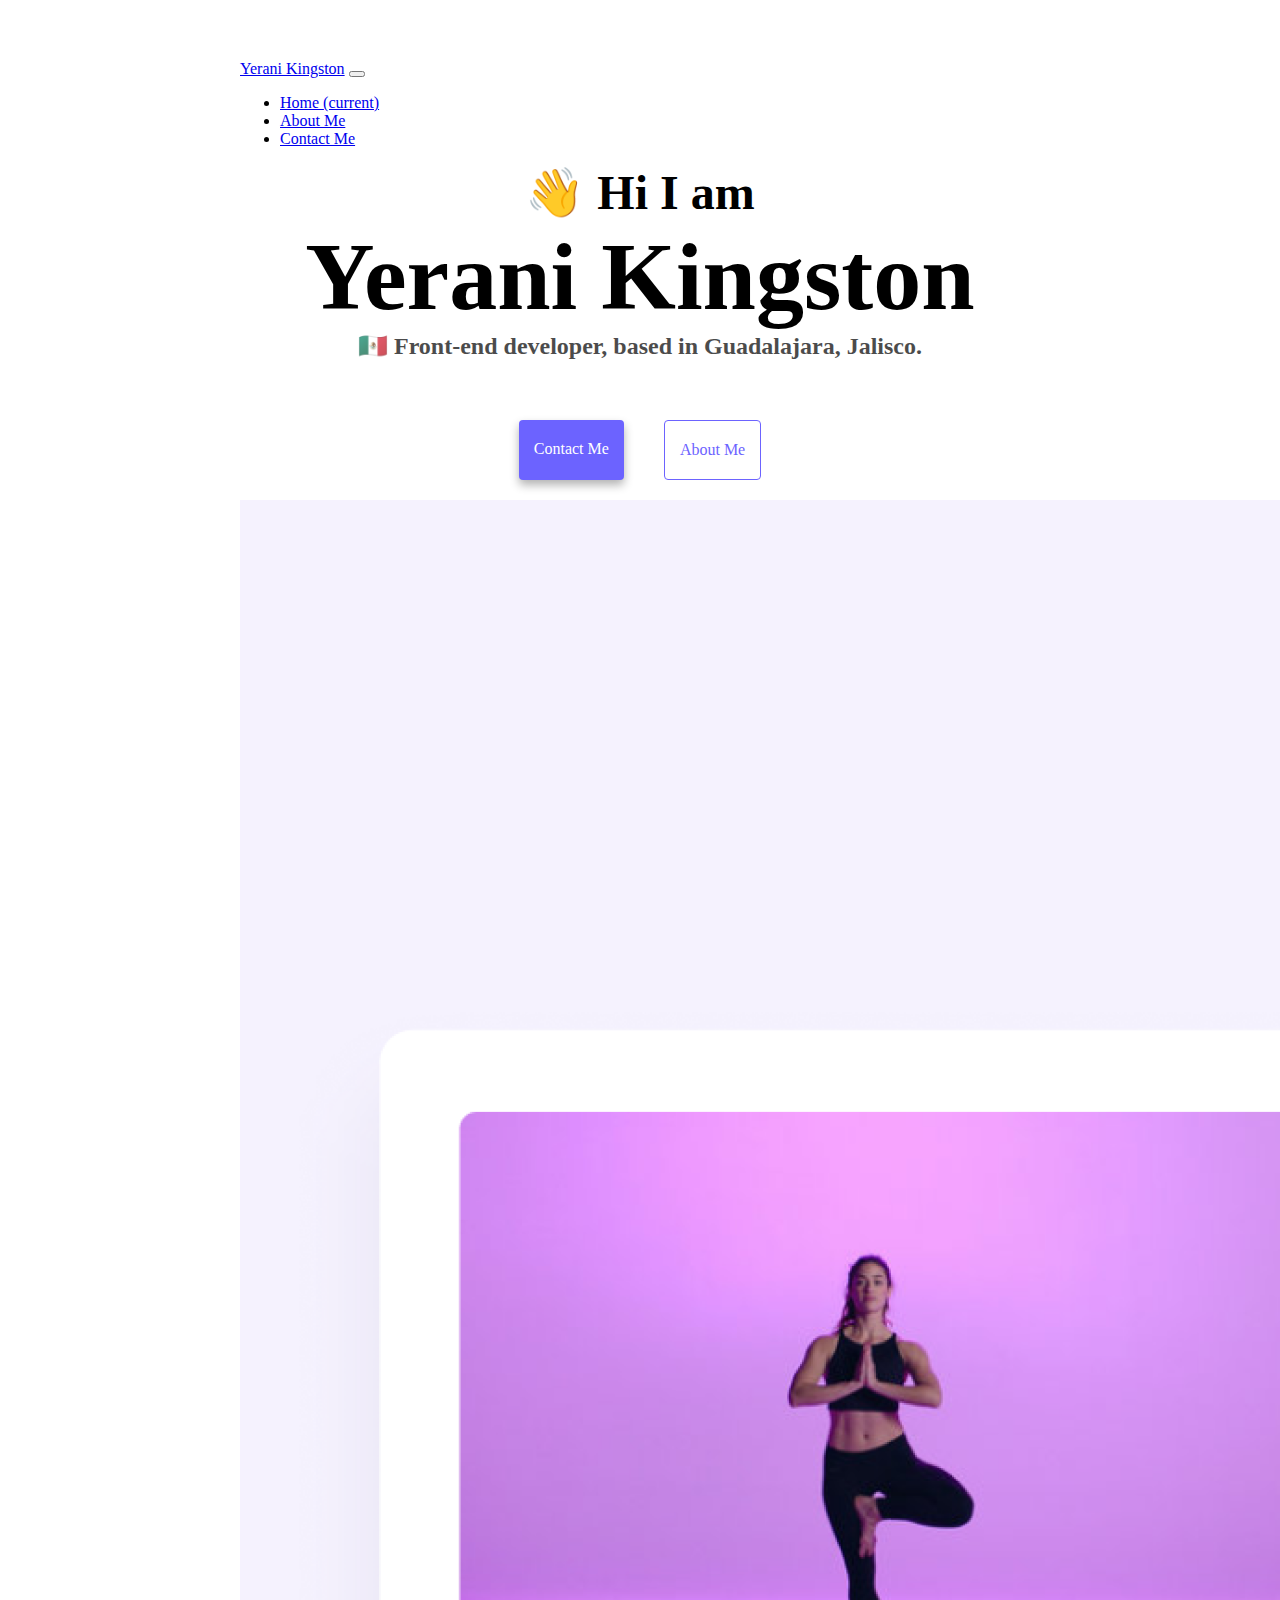
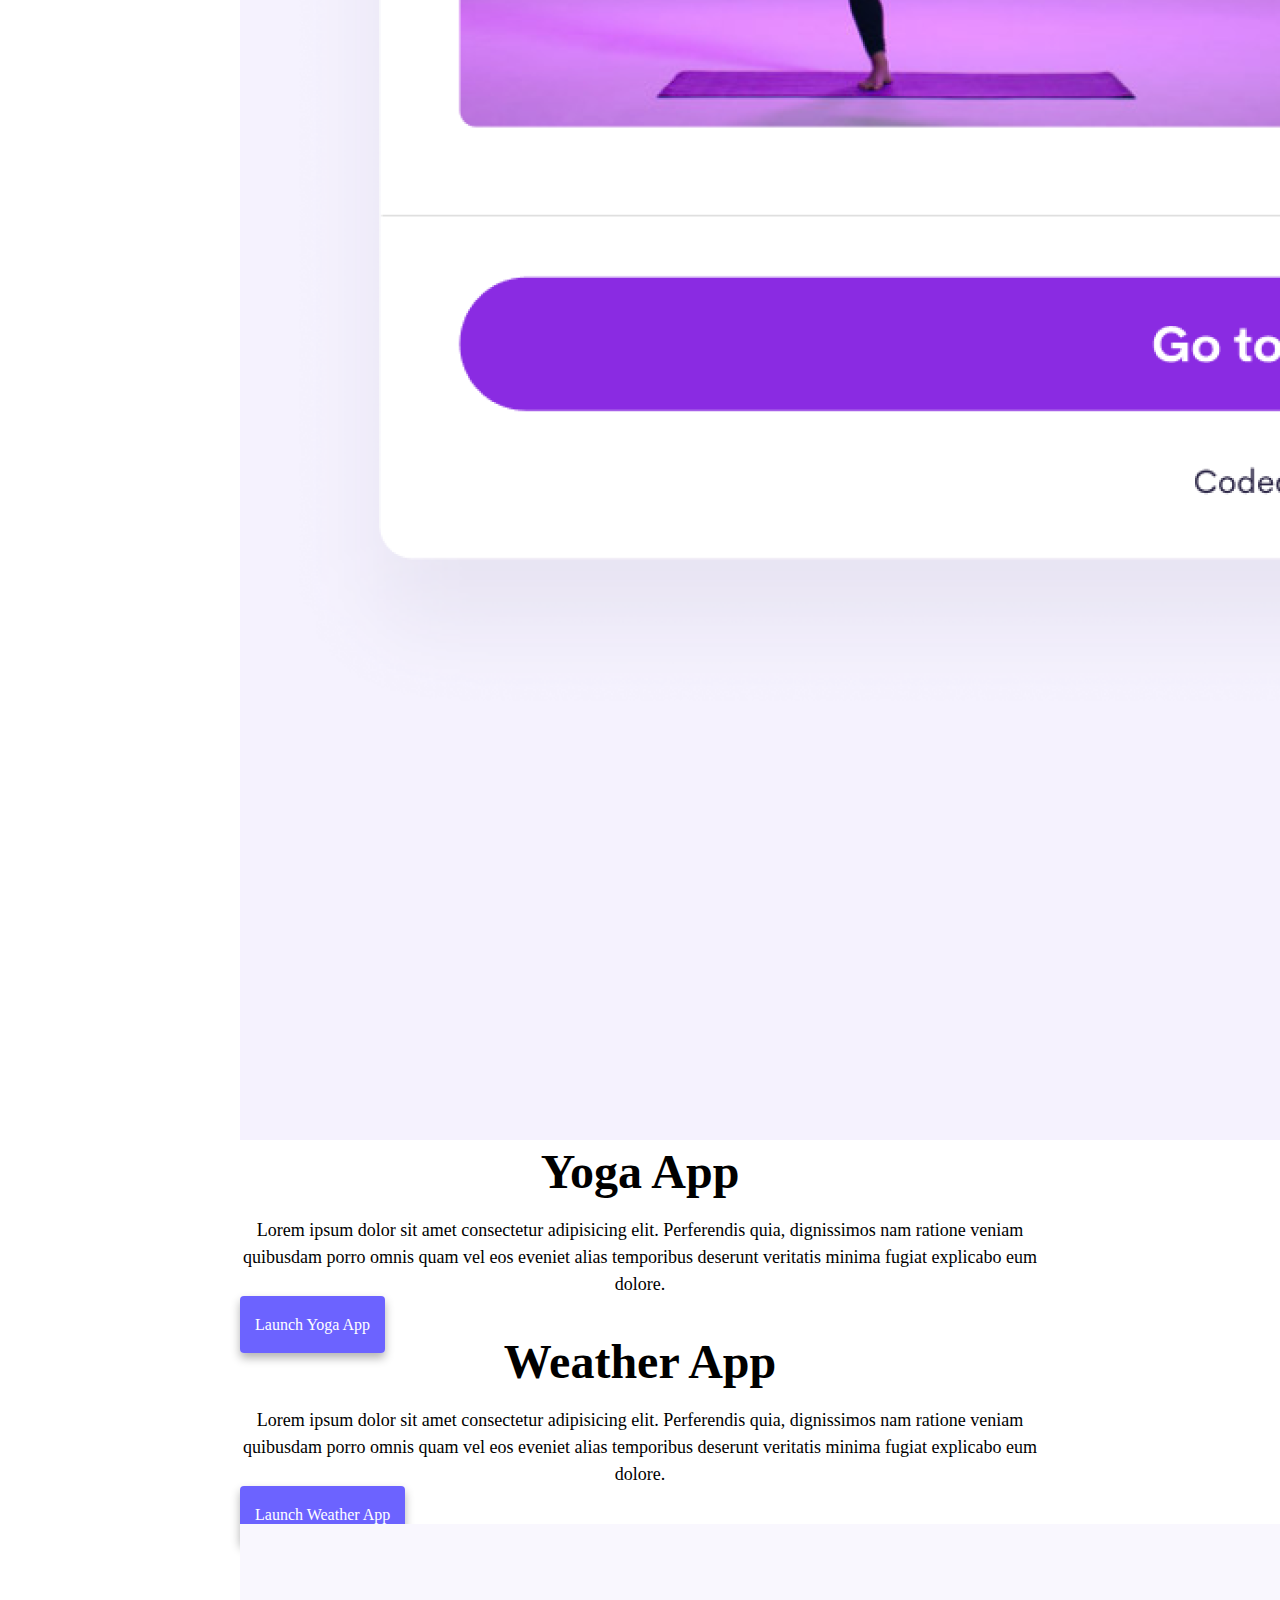
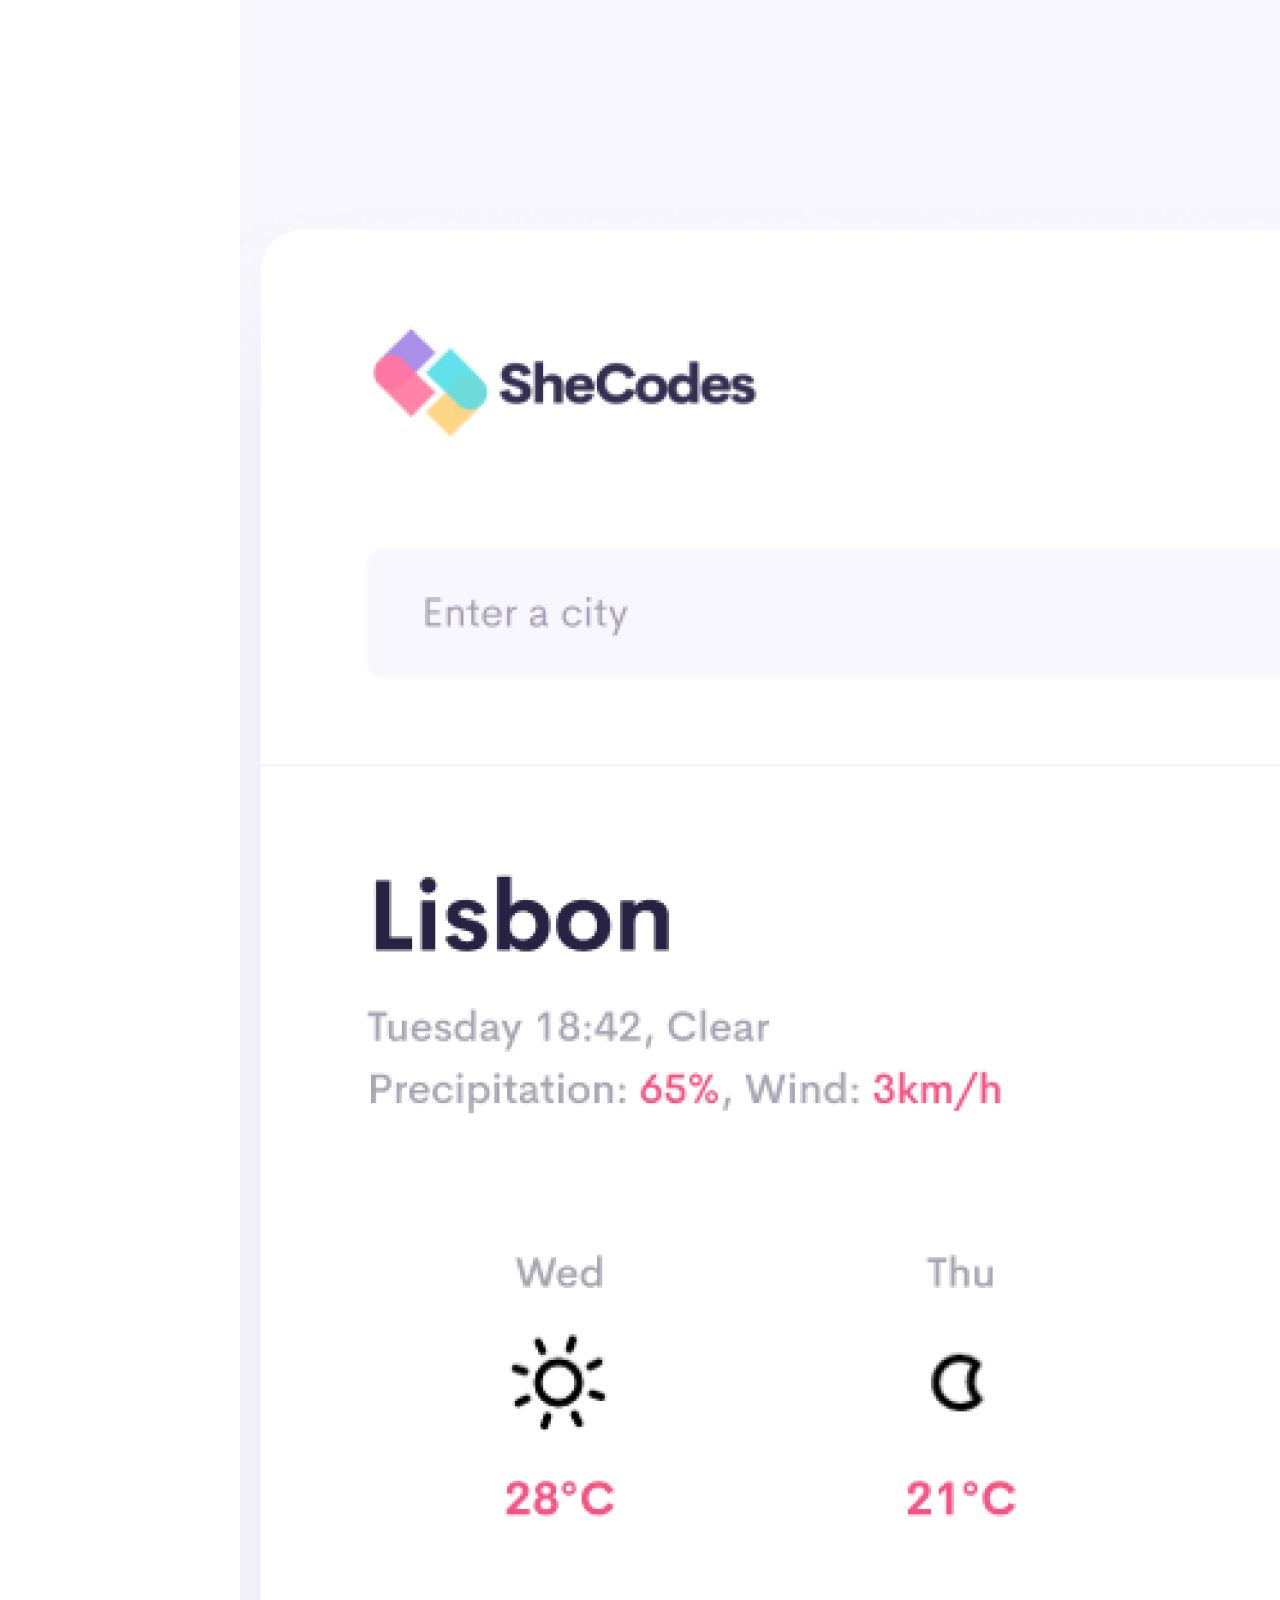
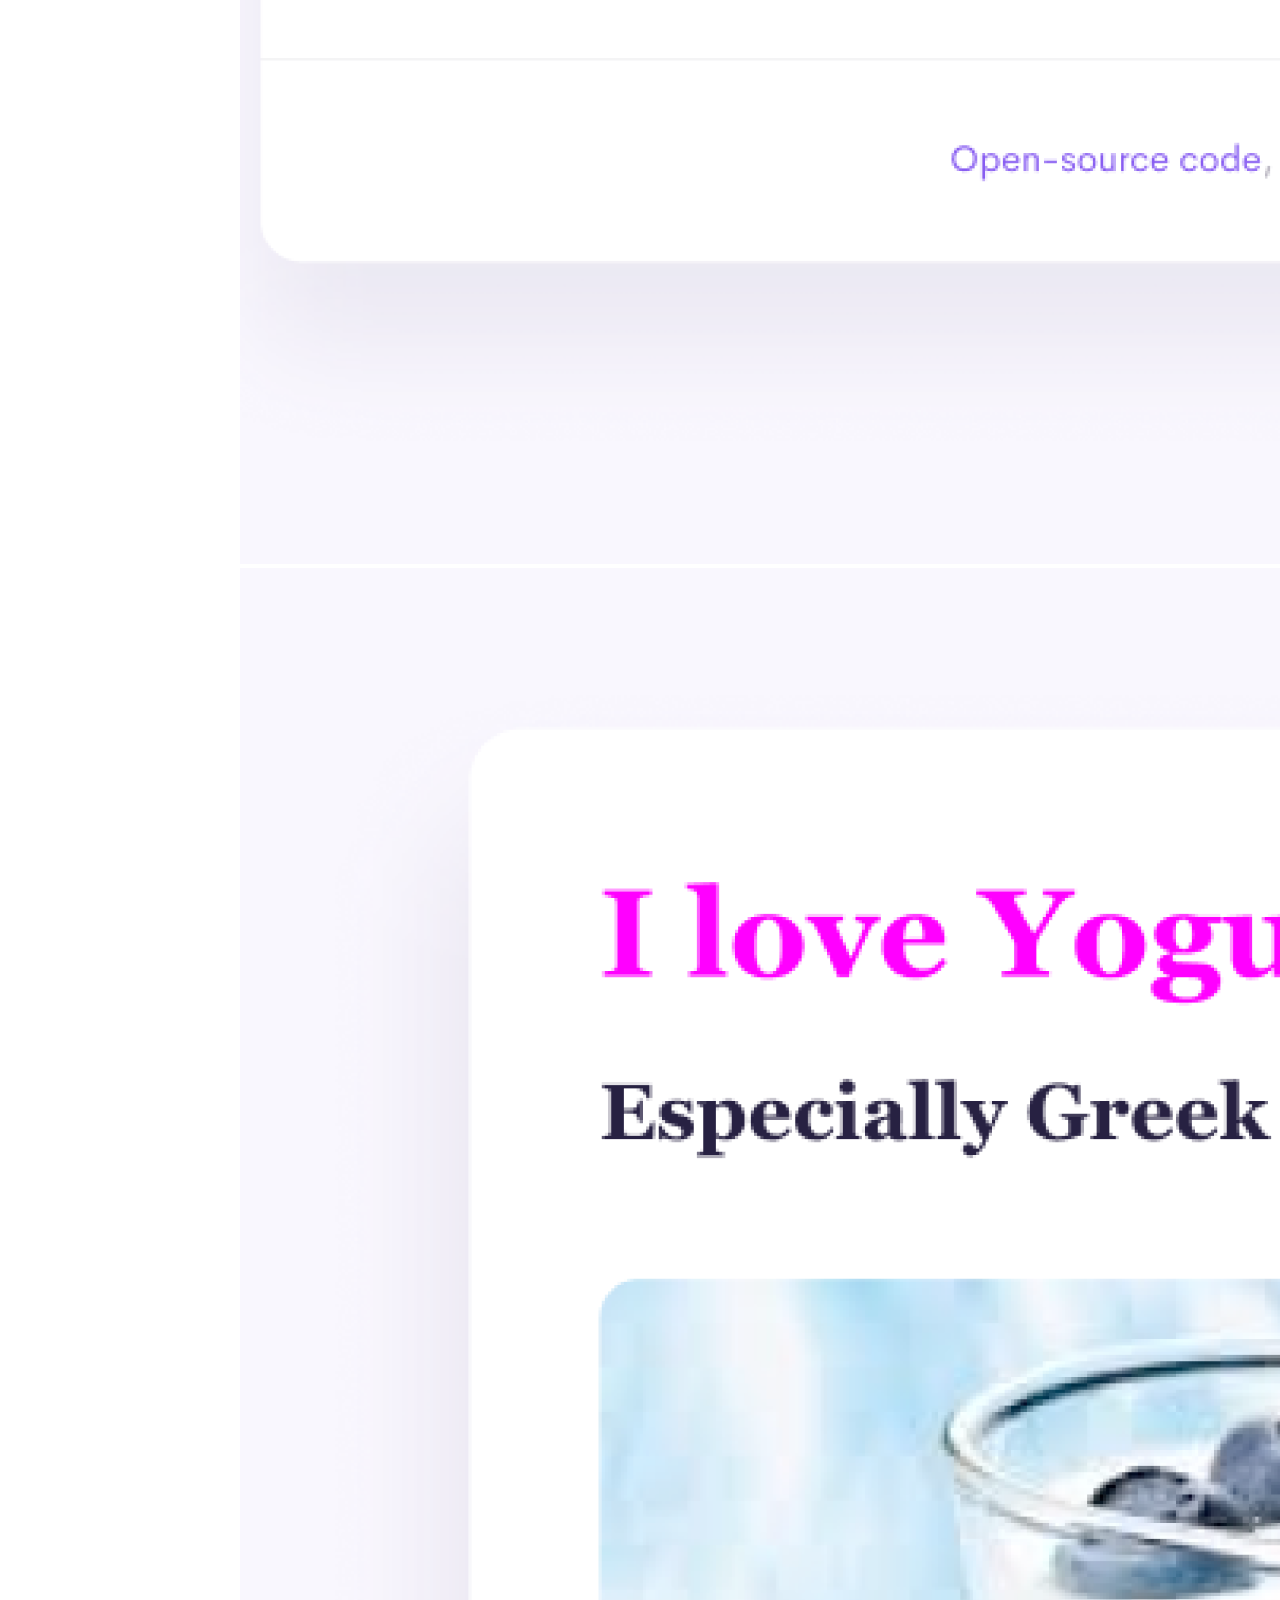
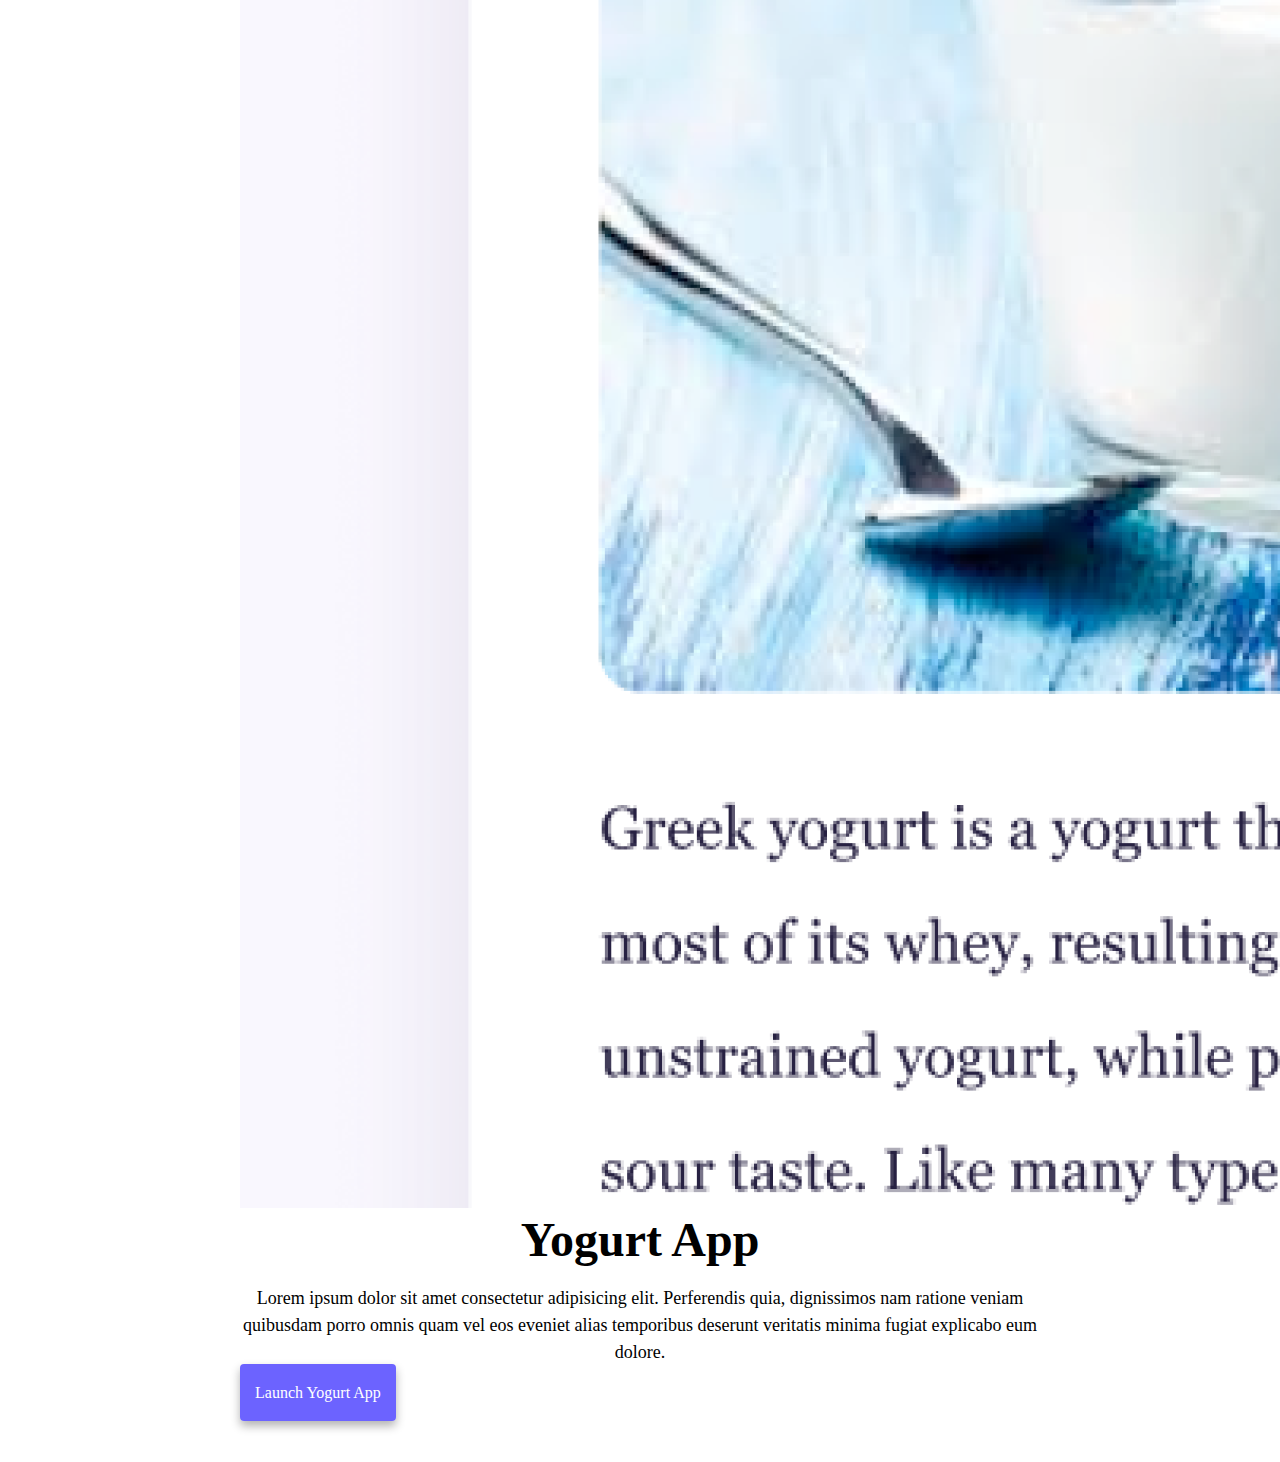
==== index.html @ 47bbabb2 "project setup" ====
<!DOCTYPE html>
<html lang="en">
  <head>
    <meta charset="UTF-8" />
    <meta http-equiv="X-UA-Compatible" content="IE=edge" />
    <meta name="viewport" content="width=device-width, initial-scale=1.0" />
    <title>Yerani Kingston</title>
    <link
      rel="stylesheet"
      href="https://cdn.jsdelivr.net/npm/bootstrap@4.1.3/dist/css/bootstrap.min.css"
      integrity="sha384-MCw98/SFnGE8fJT3GXwEOngsV7Zt27NXFoaoApmYm81iuXoPkFOJwJ8ERdknLPMO"
      crossorigin="anonymous"
    />
    <script
      src="https://code.jquery.com/jquery-3.3.1.slim.min.js"
      integrity="sha384-q8i/X+965DzO0rT7abK41JStQIAqVgRVzpbzo5smXKp4YfRvH+8abtTE1Pi6jizo"
      crossorigin="anonymous"
    ></script>
    <script
      src="https://cdn.jsdelivr.net/npm/popper.js@1.14.3/dist/umd/popper.min.js"
      integrity="sha384-ZMP7rVo3mIykV+2+9J3UJ46jBk0WLaUAdn689aCwoqbBJiSnjAK/l8WvCWPIPm49"
      crossorigin="anonymous"
    ></script>
    <script
      src="https://cdn.jsdelivr.net/npm/bootstrap@4.1.3/dist/js/bootstrap.min.js"
      integrity="sha384-ChfqqxuZUCnJSK3+MXmPNIyE6ZbWh2IMqE241rYiqJxyMiZ6OW/JmZQ5stwEULTy"
      crossorigin="anonymous"
    ></script>
    <link rel="stylesheet" href="style.css" />
  </head>
  <body>
    <nav
      class="navbar navbar-expand-lg navbar-light bg-light fixed-top p-8 mb-5"
    >
      <a class="navbar-brand" href="#">Yerani Kingston</a>
      <button
        class="navbar-toggler"
        type="button"
        data-toggle="collapse"
        data-target="#navbarNav"
        aria-controls="navbarNav"
        aria-expanded="false"
        aria-label="Toggle navigation"
      >
        <span class="navbar-toggler-icon"></span>
      </button>
      <div class="collapse navbar-collapse" id="navbarNav">
        <ul class="navbar-nav">
          <li class="nav-item active">
            <a class="nav-link" href="#"
              >Home <span class="sr-only">(current)</span></a
            >
          </li>
          <li class="nav-item">
            <a class="nav-link" href="about.html">About Me</a>
          </li>
          <li class="nav-item">
            <a class="nav-link" href="about.html#contact">Contact Me</a>
          </li>
        </ul>
      </div>
    </nav>

    <h2 class="text-center">👋 Hi I am</h2>
    <h1 class="text-center">Yerani Kingston</h1>
    <h3 class="text-center">
      🇲🇽 Front-end developer, based in Guadalajara, Jalisco.
    </h3>
    <div class="navigation-links mb-5">
      <a href="about.html#contact" class="contact-link">Contact me</a>
      <a href="about.html" class="about-link">About me</a>
    </div>
    <div class="container">
      <div class="row">
        <div class="col-sm-6">
          <img src="images/yoga.png" class="img-fluid rounded" />
        </div>
        <div class="col-sm-6">
          <h2 class="text-left">Yoga App</h2>
          <p class="text-left">
            Lorem ipsum dolor sit amet consectetur adipisicing elit. Perferendis
            quia, dignissimos nam ratione veniam quibusdam porro omnis quam vel
            eos eveniet alias temporibus deserunt veritatis minima fugiat
            explicabo eum dolore.
          </p>
          <div class="mt-5">
            <a href="#" class="primary-link">Launch Yoga App</a>
          </div>
        </div>
      </div>
    </div>
    <div class="row mt-5">
      <div class="col-sm-6">
        <h2 class="text-left">Weather App</h2>
        <p class="text-left">
          Lorem ipsum dolor sit amet consectetur adipisicing elit. Perferendis
          quia, dignissimos nam ratione veniam quibusdam porro omnis quam vel
          eos eveniet alias temporibus deserunt veritatis minima fugiat
          explicabo eum dolore.
        </p>
        <div class="mt-5">
          <a href="#" class="primary-link">Launch Weather App</a>
        </div>
      </div>
      <div class="col-sm-6">
        <img src="images/weather.png" class="img-fluid rounded" />
      </div>
    </div>
    <div class="row mt-5">
      <div class="col-sm-6">
        <img src="images/yogurt.png" class="img-fluid rounded" />
      </div>
      <div class="col-sm-6">
        <h2 class="text-left">Yogurt App</h2>
        <p class="text-left">
          Lorem ipsum dolor sit amet consectetur adipisicing elit. Perferendis
          quia, dignissimos nam ratione veniam quibusdam porro omnis quam vel
          eos eveniet alias temporibus deserunt veritatis minima fugiat
          explicabo eum dolore.
        </p>
        <div class="mt-5">
          <a href="#" class="primary-link">Launch Yogurt App</a>
        </div>
      </div>
    </div>
  </body>
</html>
---- style.css ----
:root {
  --primary-color: #6c63ff;
  --secondary-color: #f5f2fe;
  --box-shadow: 0 5px 10px rgba(0, 0, 0, 0.3);
}

h1,
h2,
h3 {
  text-align: center;
  margin: 0;
}

h1 {
  font-size: 96px;
}

h2 {
  font-size: 48px;
}

h3 {
  font-size: 24px;
  opacity: 0.7;
}

p {
  border-radius: 4px;
  font-size: 18px;
  line-height: 1.5;
  text-align: center;
}
body {
  margin: 60px auto;
  max-width: 800px;
}

.navigation-links {
  display: flex;
  margin-top: 40px;
  justify-content: center;
}

.navigation-links a {
  margin: 20px;
  border-radius: 4px;
  padding: 20px 15px;
  text-decoration: none;
  text-transform: capitalize;
}

.contact-link {
  background: var(--primary-color);
  box-shadow: var(--box-shadow);
  color: white;
}

.about-link {
  color: var(--primary-color);
  border: 1px solid var(--primary-color);
}

.homepage-link {
  color: var(--primary-color);
  text-align: center;
  display: block;
}

.about-paragraphs {
  display: flex;
  margin: 30px 0;
}

.about-paragraphs p {
  margin: 10px;
}

.email-link {
  display: flex;
  justify-content: center;
  color: var(--primary-color);
  font-size: 28px;
  text-decoration: none;
}

.email-link:hover {
  text-decoration: underline;
}

.primary-link {
  border-radius: 4px;
  padding: 20px 15px;
  text-decoration: none;
  text-transform: capitalize;
  background: var(--primary-color);
  box-shadow: var(--box-shadow);
  color: white;
}

.primary-link:hover {
  text-decoration: none;
}
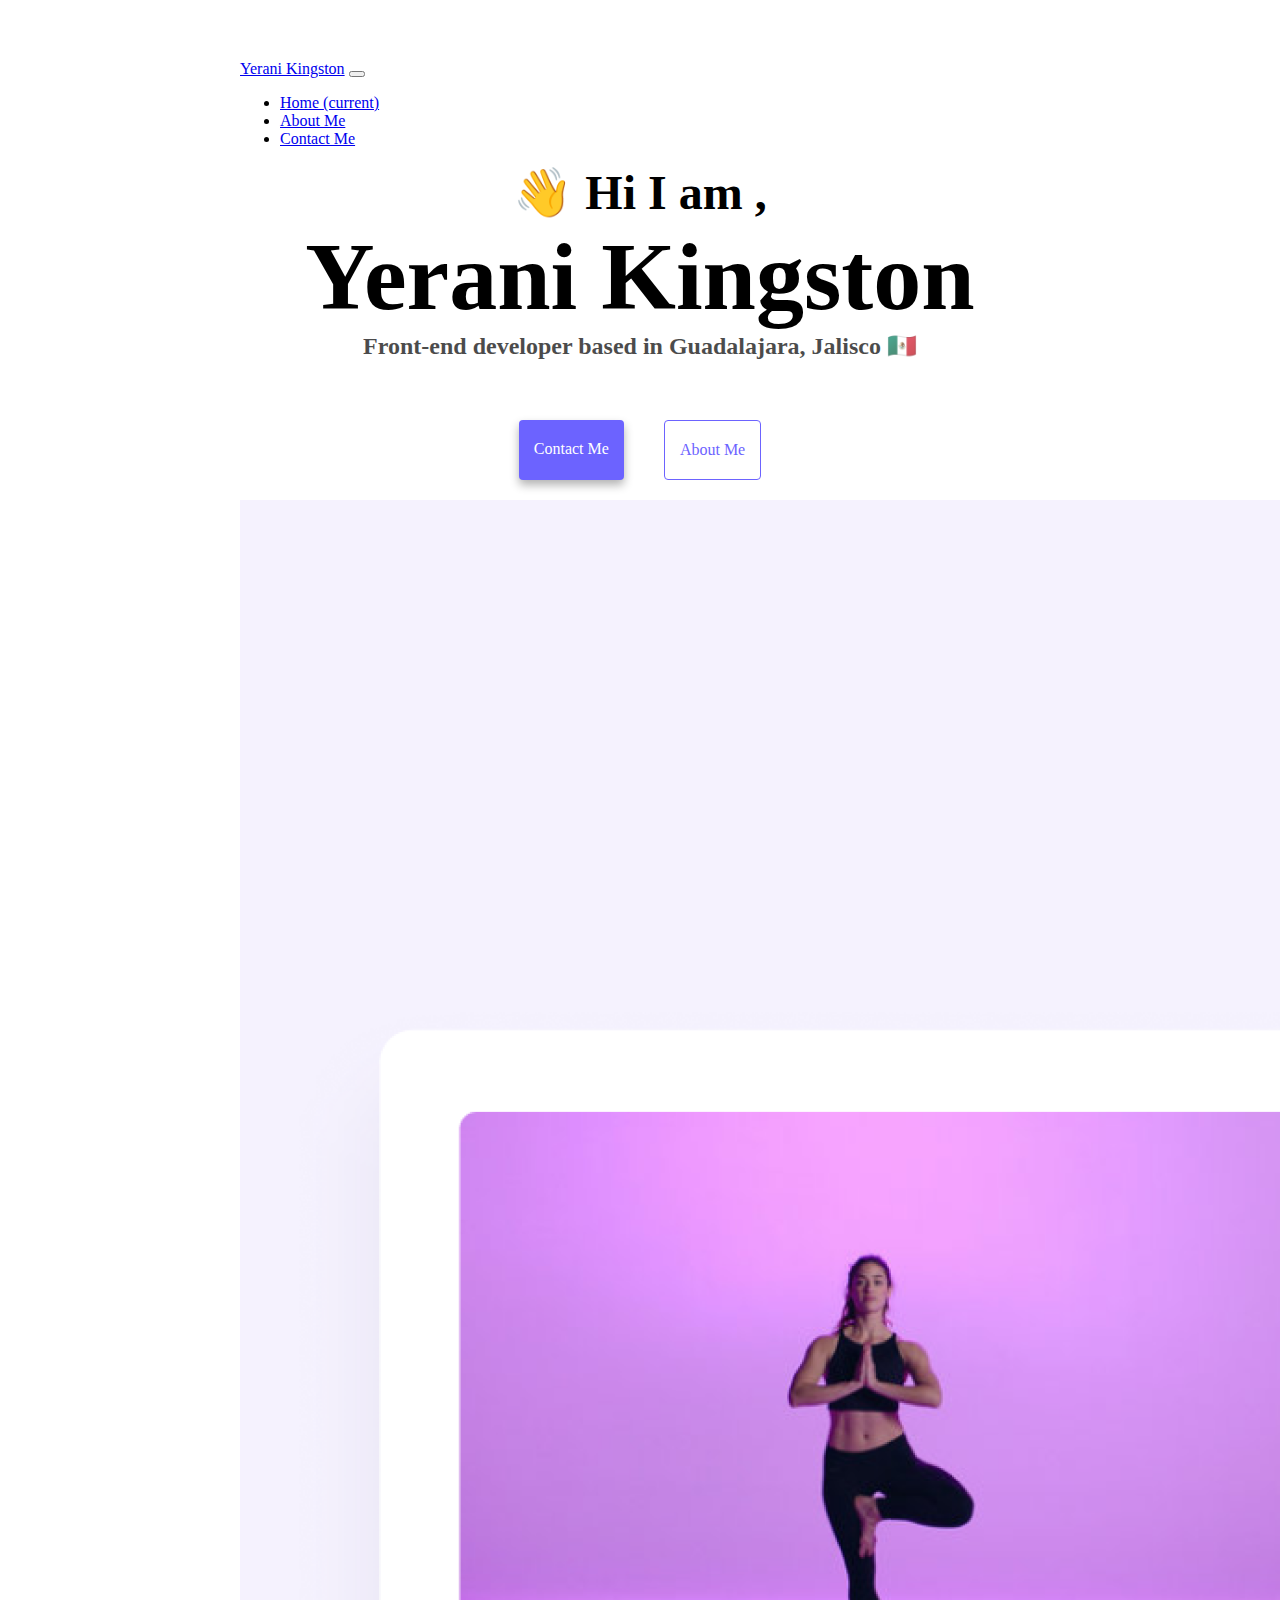
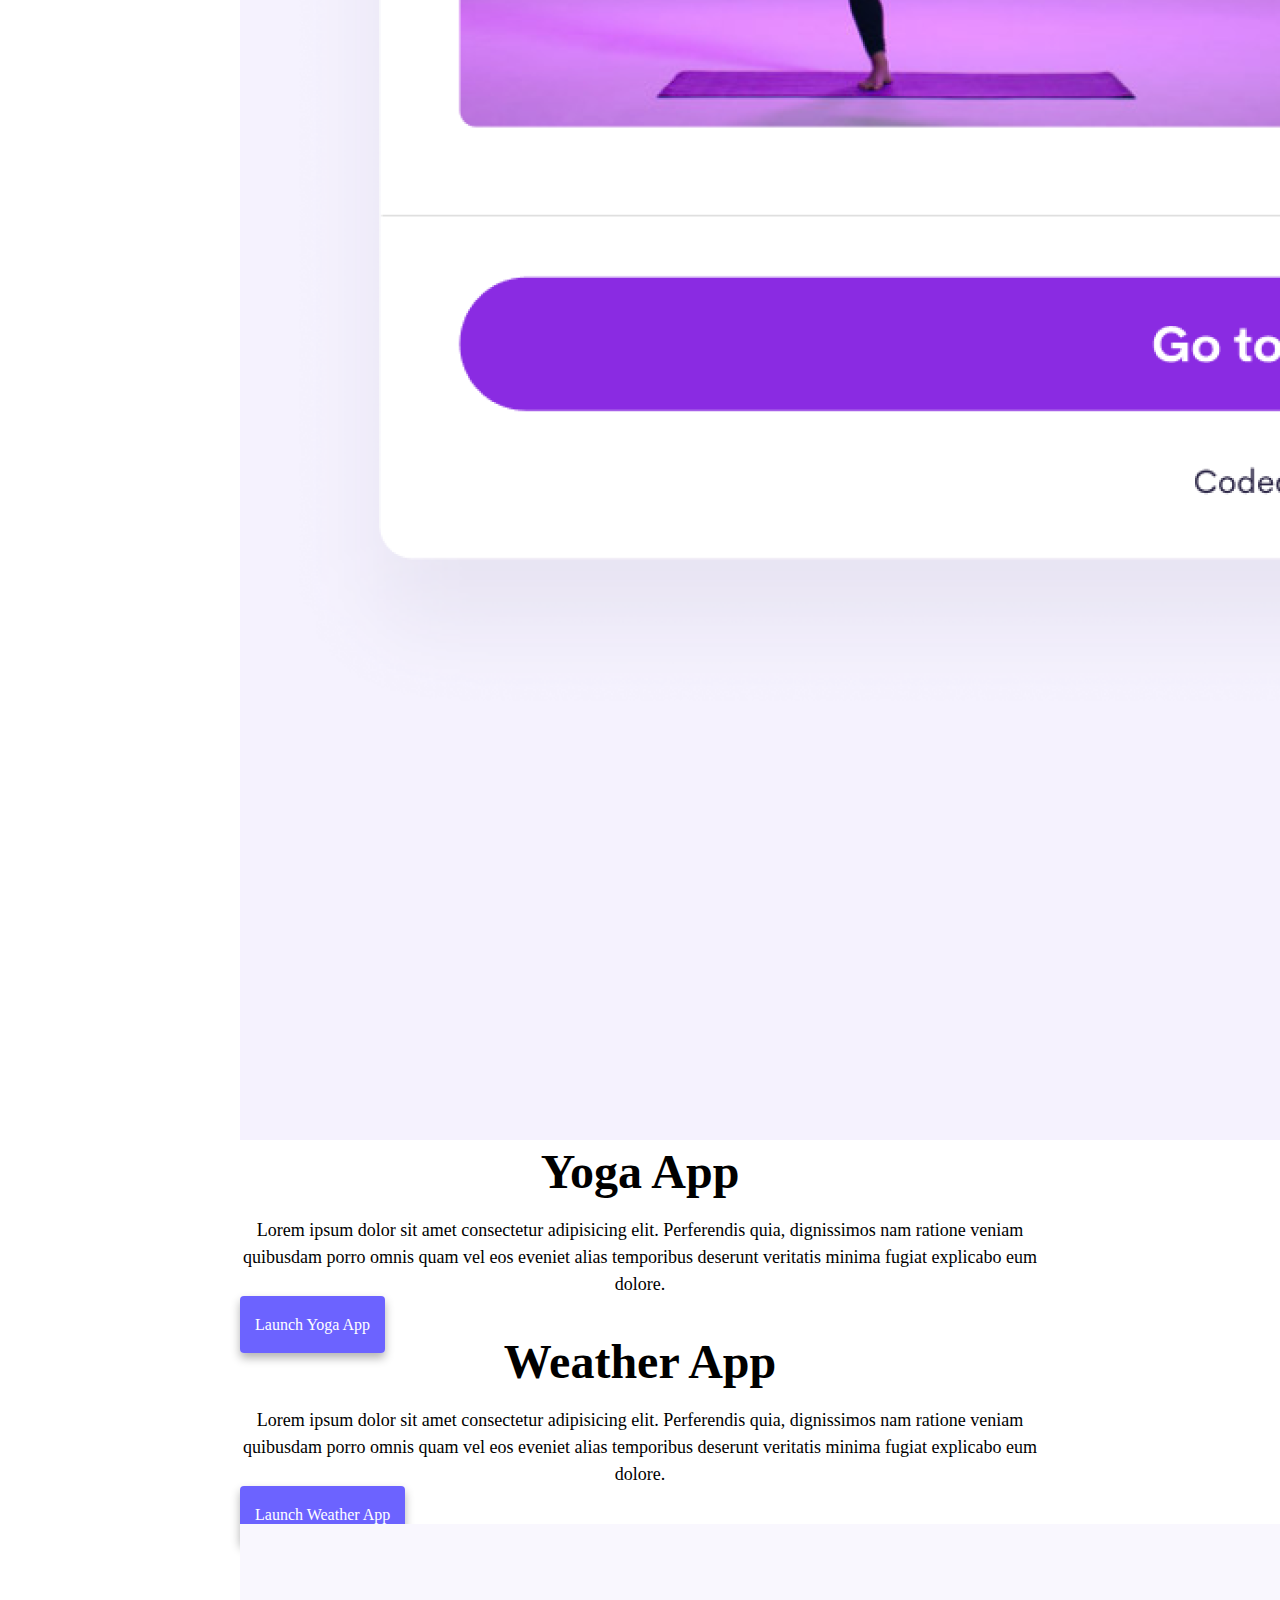
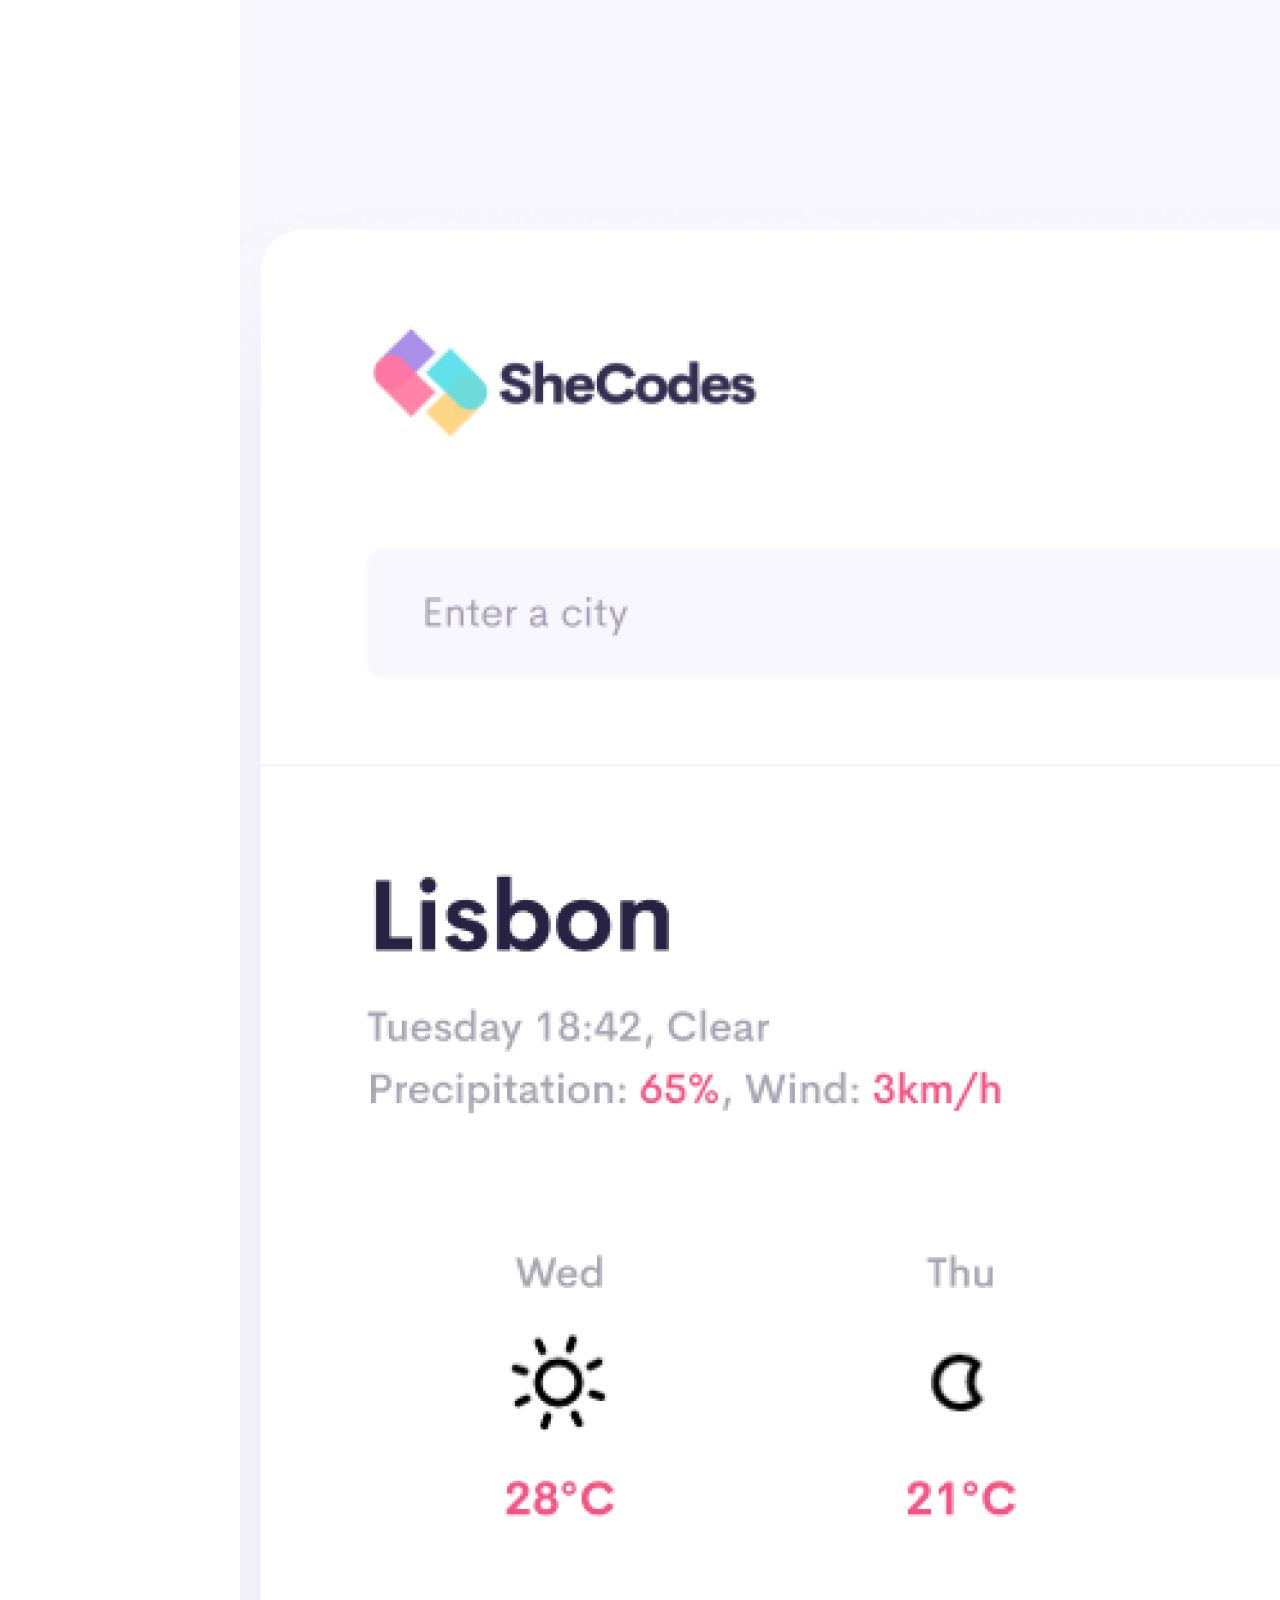
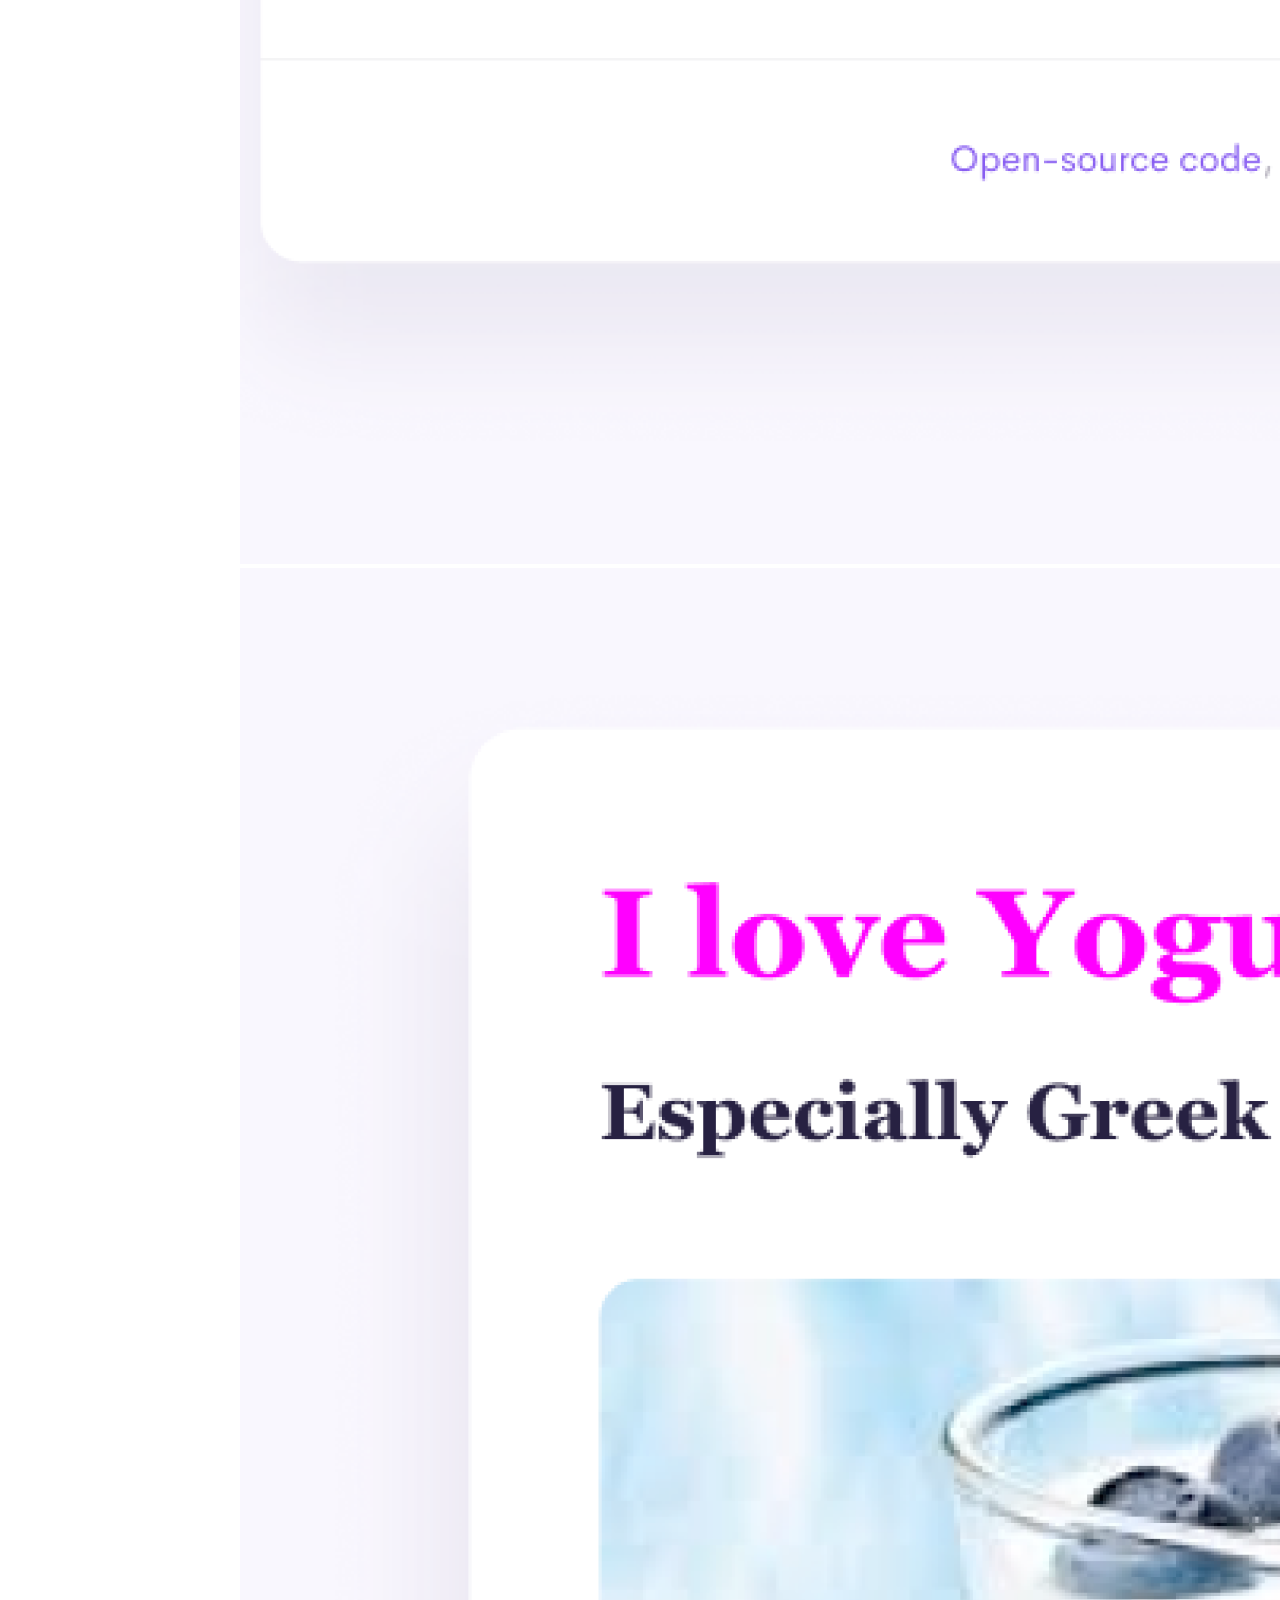
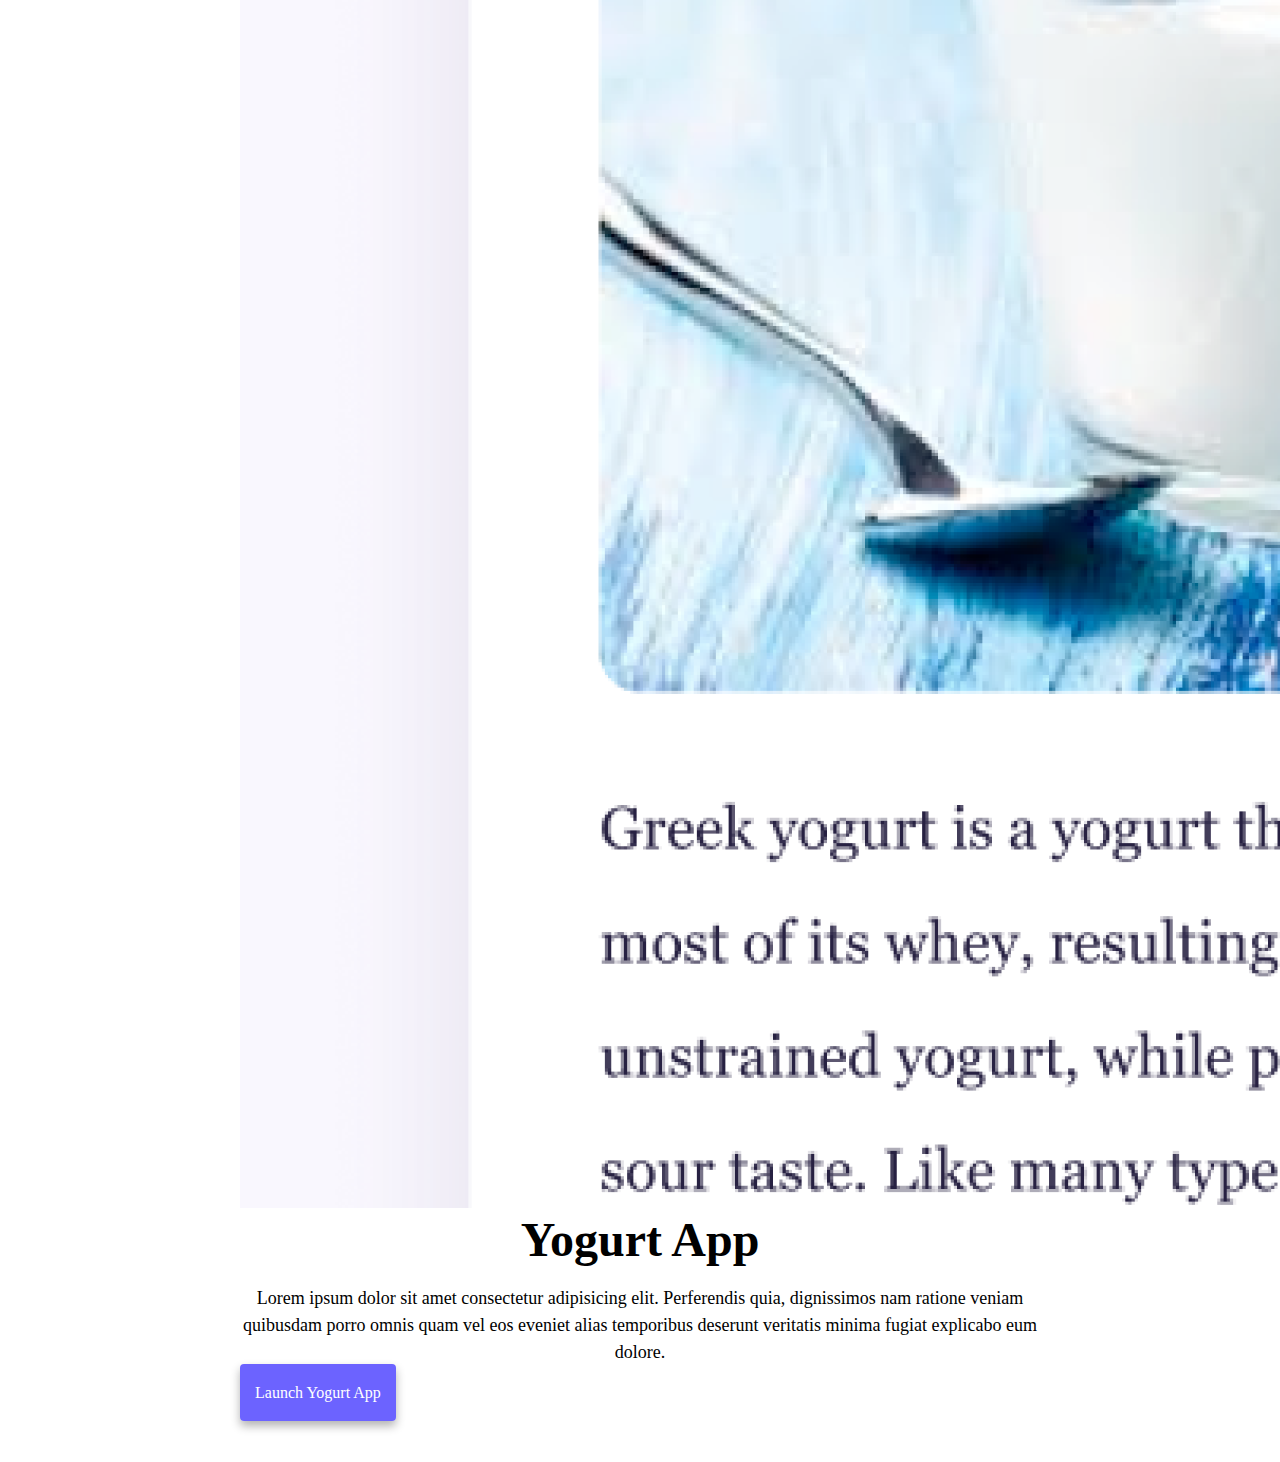
==== commit 44d62a1e: "made responsive" ====
--- a/index.html
+++ b/index.html
@@ -4,6 +4,10 @@
     <meta charset="UTF-8" />
     <meta http-equiv="X-UA-Compatible" content="IE=edge" />
     <meta name="viewport" content="width=device-width, initial-scale=1.0" />
+    <meta
+      name="description"
+      content="She Codes Front-End Developer portfolio"
+    />
     <title>Yerani Kingston</title>
     <link
       rel="stylesheet"
@@ -61,19 +65,25 @@
       </div>
     </nav>
 
-    <h2 class="text-center">👋 Hi I am</h2>
+    <h2 class="text-center">👋 Hi I am ,</h2>
     <h1 class="text-center">Yerani Kingston</h1>
     <h3 class="text-center">
-      🇲🇽 Front-end developer, based in Guadalajara, Jalisco.
+      Front-end developer based in Guadalajara, Jalisco 🇲🇽
     </h3>
     <div class="navigation-links mb-5">
-      <a href="about.html#contact" class="contact-link">Contact me</a>
-      <a href="about.html" class="about-link">About me</a>
+      <a href="about.html#contact" class="contact-link" title="Contact Me"
+        >Contact me</a
+      >
+      <a href="about.html" class="about-link" title="About Me">About me</a>
     </div>
     <div class="container">
-      <div class="row">
+      <div class="row mt-5">
         <div class="col-sm-6">
-          <img src="images/yoga.png" class="img-fluid rounded" />
+          <img
+            src="images/yoga.png"
+            class="img-fluid rounded projectimage"
+            alt="yoga App"
+          />
         </div>
         <div class="col-sm-6">
           <h2 class="text-left">Yoga App</h2>
@@ -84,42 +94,57 @@
             explicabo eum dolore.
           </p>
           <div class="mt-5">
-            <a href="#" class="primary-link">Launch Yoga App</a>
+            <a href="#" class="primary-link" title="Yoga App"
+              >Launch Yoga App</a
+            >
           </div>
         </div>
       </div>
-    </div>
-    <div class="row mt-5">
-      <div class="col-sm-6">
-        <h2 class="text-left">Weather App</h2>
-        <p class="text-left">
-          Lorem ipsum dolor sit amet consectetur adipisicing elit. Perferendis
-          quia, dignissimos nam ratione veniam quibusdam porro omnis quam vel
-          eos eveniet alias temporibus deserunt veritatis minima fugiat
-          explicabo eum dolore.
-        </p>
-        <div class="mt-5">
-          <a href="#" class="primary-link">Launch Weather App</a>
+
+      <div class="row mt-5">
+        <div class="col-sm-6">
+          <h2 class="text-left">Weather App</h2>
+          <p class="text-left">
+            Lorem ipsum dolor sit amet consectetur adipisicing elit. Perferendis
+            quia, dignissimos nam ratione veniam quibusdam porro omnis quam vel
+            eos eveniet alias temporibus deserunt veritatis minima fugiat
+            explicabo eum dolore.
+          </p>
+          <div class="mt-5">
+            <a href="#" class="primary-link" title="Weather App"
+              >Launch Weather App</a
+            >
+          </div>
+        </div>
+        <div class="col-sm-6">
+          <img
+            src="images/weather.png"
+            class="img-fluid rounded projectimage"
+            alt="weather App"
+          />
         </div>
       </div>
-      <div class="col-sm-6">
-        <img src="images/weather.png" class="img-fluid rounded" />
-      </div>
-    </div>
-    <div class="row mt-5">
-      <div class="col-sm-6">
-        <img src="images/yogurt.png" class="img-fluid rounded" />
-      </div>
-      <div class="col-sm-6">
-        <h2 class="text-left">Yogurt App</h2>
-        <p class="text-left">
-          Lorem ipsum dolor sit amet consectetur adipisicing elit. Perferendis
-          quia, dignissimos nam ratione veniam quibusdam porro omnis quam vel
-          eos eveniet alias temporibus deserunt veritatis minima fugiat
-          explicabo eum dolore.
-        </p>
-        <div class="mt-5">
-          <a href="#" class="primary-link">Launch Yogurt App</a>
+      <div class="row mt-5">
+        <div class="col-sm-6">
+          <img
+            src="images/yogurt.png"
+            class="img-fluid rounded projectimage"
+            alt="yogurt App"
+          />
+        </div>
+        <div class="col-sm-6">
+          <h2 class="text-left">Yogurt App</h2>
+          <p class="text-left">
+            Lorem ipsum dolor sit amet consectetur adipisicing elit. Perferendis
+            quia, dignissimos nam ratione veniam quibusdam porro omnis quam vel
+            eos eveniet alias temporibus deserunt veritatis minima fugiat
+            explicabo eum dolore.
+          </p>
+          <div class="mt-5">
+            <a href="#" class="primary-link" title="Yogurt App"
+              >Launch Yogurt App</a
+            >
+          </div>
         </div>
       </div>
     </div>
--- a/style.css
+++ b/style.css
@@ -33,6 +33,38 @@
 body {
   margin: 60px auto;
   max-width: 800px;
+}
+
+@media (max-width: 576px) {
+  h1 {
+    font-size: 46px;
+    text-align: center;
+  }
+  h2 {
+    font-size: 32px;
+    text-align: center;
+  }
+  h3 {
+    text-align: center;
+  }
+  p {
+    text-align: center;
+  }
+
+  a {
+    display: block;
+    text-align: center;
+  }
+  .projecttitle {
+    text-align: center;
+  }
+  .projectimage {
+    display: none;
+  }
+
+  #aboutme-images {
+    display: inline;
+  }
 }
 
 .navigation-links {
